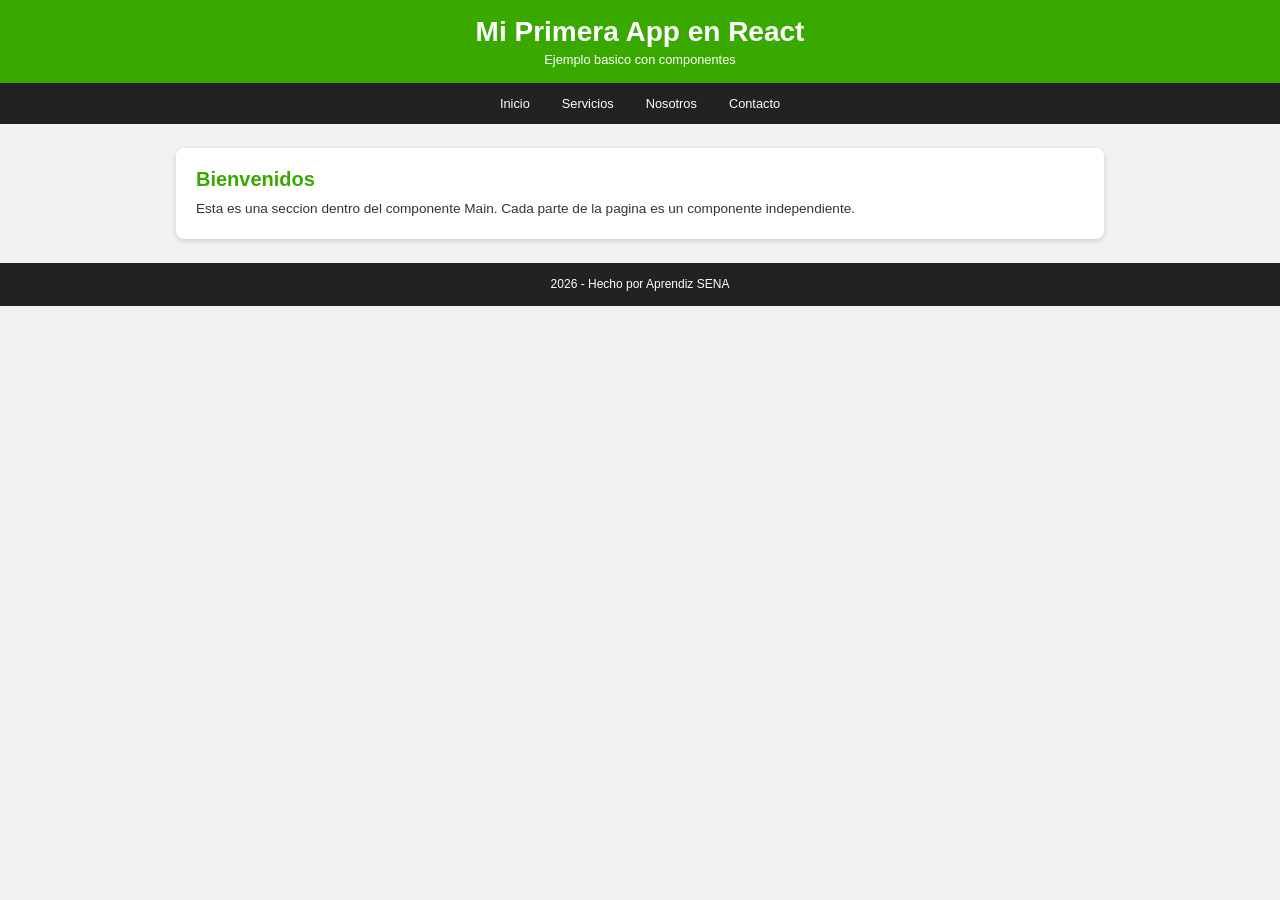
==== index.html @ 411f3d68 "Punto 1: diseño con clases CSS" ====
<!DOCTYPE html>
<html lang="es">
<head>
  <meta charset="UTF-8">
  <meta name="viewport" content="width=device-width, initial-scale=1">
  <title>Mi Primera App en React</title>
  <link rel="stylesheet" href="estilos.css">
</head>
<body>
  <header class="encabezado">
    <h1 class="encabezado__titulo">Mi Primera App en React</h1>
    <p class="encabezado__subtitulo">Ejemplo basico con componentes</p>
  </header>

  <nav class="menu">
    <a class="menu__enlace" href="#">Inicio</a>
    <a class="menu__enlace" href="#">Servicios</a>
    <a class="menu__enlace" href="#">Nosotros</a>
    <a class="menu__enlace" href="#">Contacto</a>
  </nav>

  <main class="principal">
    <section class="tarjeta">
      <h2 class="tarjeta__titulo">Bienvenidos</h2>
      <p class="tarjeta__texto">Esta es una seccion dentro del componente Main. Cada parte de la pagina es un componente independiente.</p>
    </section>
  </main>

  <footer class="pie">
    <p> 2026 - Hecho por Aprendiz SENA</p>
  </footer>
</body>
</html>
---- estilos.css ----
* { margin: 0; padding: 0; box-sizing: border-box; }

html { font-size: 16px; }

body { font-family: Arial, sans-serif; background: #f2f2f2; color: #333; }

/* Header verde */
.encabezado { background: #39a900; color: #fff; text-align: center; padding: 1rem; }
.encabezado__titulo { font-size: 1.75rem; }
.encabezado__subtitulo { font-size: 0.8rem; margin-top: 0.25rem; }

/* Menu oscuro */
.menu { background: #222; display: flex; justify-content: center; gap: 2rem; padding: 0.8em; }
.menu__enlace { color: #fff; text-decoration: none; font-size: 0.8rem; }
.menu__enlace:hover { color: #39a900; }

/* Contenido principal */
.principal { max-width: 960px; margin: 1.5rem auto; padding: 0 1rem; }

/* Tarjeta blanca */
.tarjeta { background: #fff; border-radius: 8px; box-shadow: 0 2px 6px rgba(0,0,0,.15); padding: 1.25rem; }
.tarjeta__titulo { color: #39a900; font-size: 1.25rem; margin-bottom: 0.5rem; }
.tarjeta__texto { font-size: 0.85rem; line-height: 1.5; }

/* Footer oscuro */
.pie { background: #222; color: #fff; text-align: center; font-size: 0.75rem; padding: 0.9rem; }
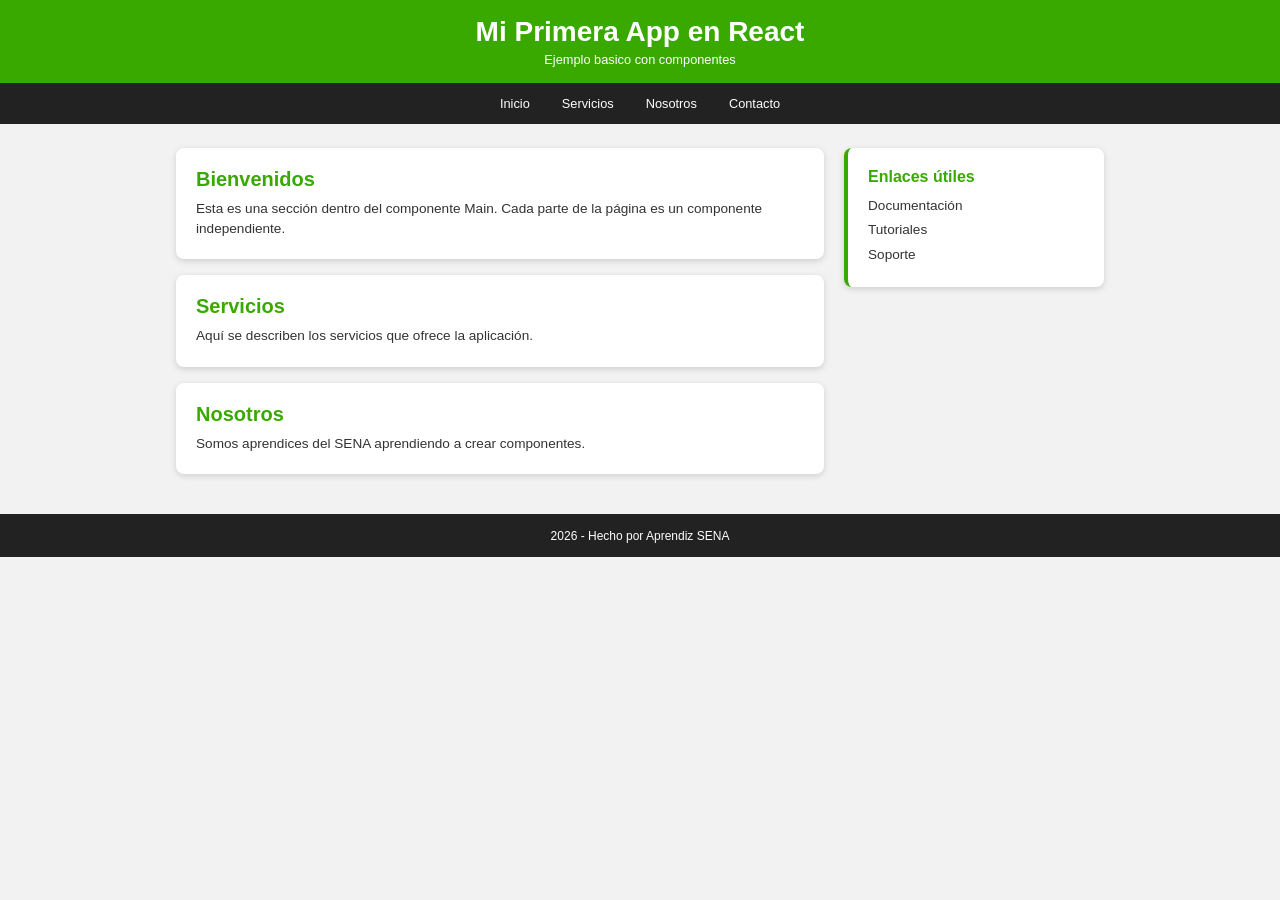
==== commit 984c9f7c: "Punto 2: dos secciones y un aside" ====
--- a/index.html
+++ b/index.html
@@ -20,10 +20,34 @@
   </nav>
 
   <main class="principal">
-    <section class="tarjeta">
-      <h2 class="tarjeta__titulo">Bienvenidos</h2>
-      <p class="tarjeta__texto">Esta es una seccion dentro del componente Main. Cada parte de la pagina es un componente independiente.</p>
-    </section>
+    <div class="principal__columna">
+      <!-- Punto 1 -->
+      <section class="tarjeta">
+        <h2 class="tarjeta__titulo">Bienvenidos</h2>
+        <p class="tarjeta__texto">Esta es una sección dentro del componente Main. Cada parte de la página es un componente independiente.</p>
+      </section>
+
+      <!-- Punto 2: dos secciones nuevas -->
+      <section class="tarjeta">
+        <h2 class="tarjeta__titulo">Servicios</h2>
+        <p class="tarjeta__texto">Aquí se describen los servicios que ofrece la aplicación.</p>
+      </section>
+
+      <section class="tarjeta">
+        <h2 class="tarjeta__titulo">Nosotros</h2>
+        <p class="tarjeta__texto">Somos aprendices del SENA aprendiendo a crear componentes.</p>
+      </section>
+    </div>
+
+    <!-- Punto 2: aside -->
+    <aside class="lateral">
+      <h2 class="lateral__titulo">Enlaces útiles</h2>
+      <ul class="lateral__lista">
+        <li>Documentación</li>
+        <li>Tutoriales</li>
+        <li>Soporte</li>
+      </ul>
+    </aside>
   </main>
 
   <footer class="pie">
--- a/estilos.css
+++ b/estilos.css
@@ -15,12 +15,19 @@
 .menu__enlace:hover { color: #39a900; }
 
 /* Contenido principal */
-.principal { max-width: 960px; margin: 1.5rem auto; padding: 0 1rem; }
+.principal { max-width: 960px; margin: 1.5rem auto; padding: 0 1rem; display: flex; gap: 1.25rem; }
+.principal__columna { flex: 3; }
 
 /* Tarjeta blanca */
-.tarjeta { background: #fff; border-radius: 8px; box-shadow: 0 2px 6px rgba(0,0,0,.15); padding: 1.25rem; }
+.tarjeta { background: #fff; border-radius: 8px; box-shadow: 0 2px 6px rgba(0,0,0,.15); padding: 1.25rem; margin-bottom: 1rem; }
 .tarjeta__titulo { color: #39a900; font-size: 1.25rem; margin-bottom: 0.5rem; }
 .tarjeta__texto { font-size: 0.85rem; line-height: 1.5; }
 
+/* Aside */
+.lateral { flex: 1; background: #fff; border-left: 4px solid #39a900; border-radius: 8px;
+           box-shadow: 0 2px 6px rgba(0,0,0,.15); padding: 1.25rem; align-self: flex-start; }
+.lateral__titulo { color: #39a900; font-size: 1rem; margin-bottom: 0.5rem; }
+.lateral__lista { list-style: none; font-size: 0.85rem; line-height: 1.8; }
+
 /* Footer oscuro */
 .pie { background: #222; color: #fff; text-align: center; font-size: 0.75rem; padding: 0.9rem; }
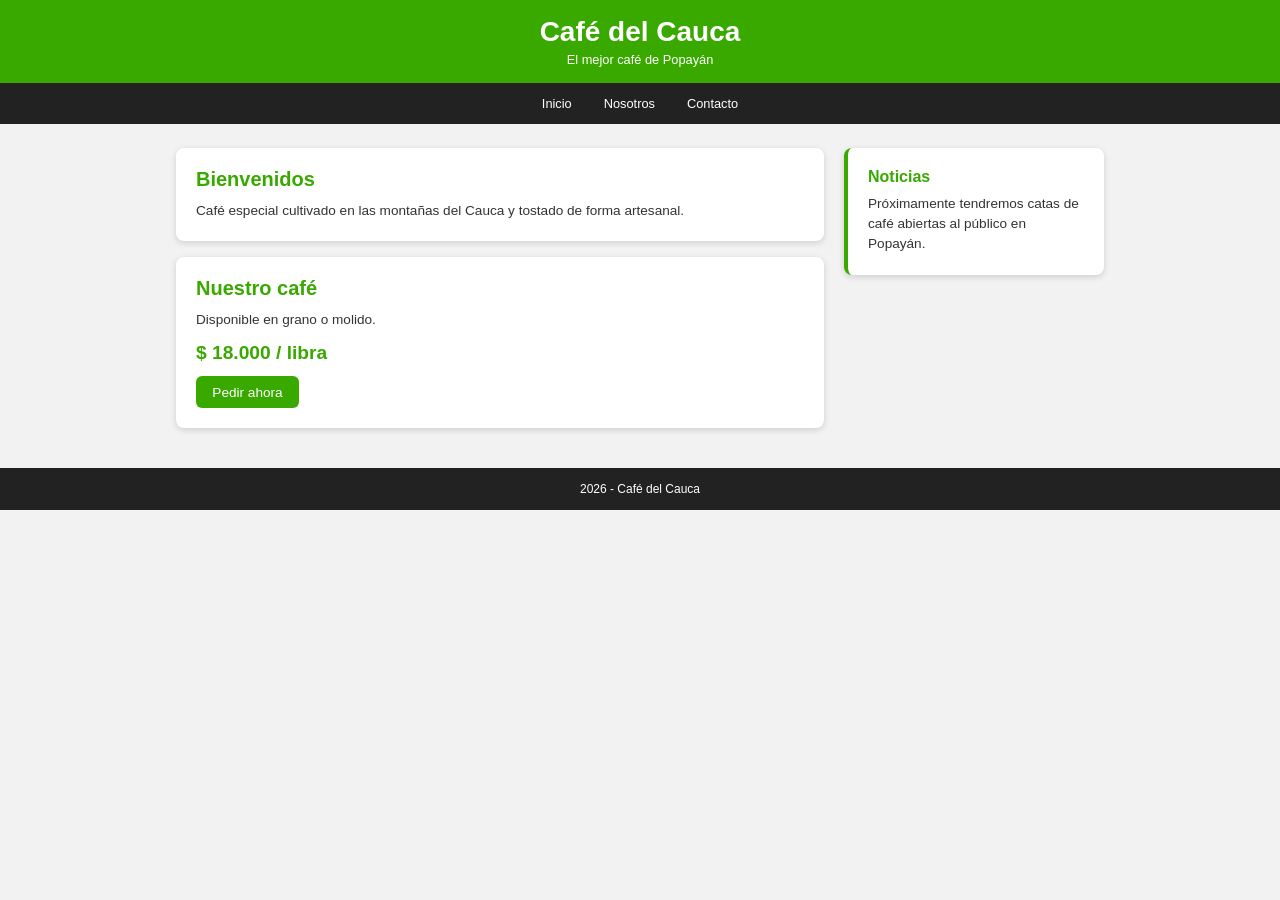
==== commit adbaa433: "Punto 3: sitio cafe con index, nosotros y contacto" ====
--- a/index.html
+++ b/index.html
@@ -3,55 +3,44 @@
 <head>
   <meta charset="UTF-8">
   <meta name="viewport" content="width=device-width, initial-scale=1">
-  <title>Mi Primera App en React</title>
+  <title>Inicio - Café del Cauca</title>
   <link rel="stylesheet" href="estilos.css">
 </head>
 <body>
   <header class="encabezado">
-    <h1 class="encabezado__titulo">Mi Primera App en React</h1>
-    <p class="encabezado__subtitulo">Ejemplo basico con componentes</p>
+    <h1 class="encabezado__titulo">Café del Cauca</h1>
+    <p class="encabezado__subtitulo">El mejor café de Popayán</p>
   </header>
 
   <nav class="menu">
-    <a class="menu__enlace" href="#">Inicio</a>
-    <a class="menu__enlace" href="#">Servicios</a>
-    <a class="menu__enlace" href="#">Nosotros</a>
-    <a class="menu__enlace" href="#">Contacto</a>
+    <a class="menu__enlace" href="index.html">Inicio</a>
+    <a class="menu__enlace" href="nosotros.html">Nosotros</a>
+    <a class="menu__enlace" href="contacto.html">Contacto</a>
   </nav>
 
   <main class="principal">
     <div class="principal__columna">
-      <!-- Punto 1 -->
       <section class="tarjeta">
         <h2 class="tarjeta__titulo">Bienvenidos</h2>
-        <p class="tarjeta__texto">Esta es una sección dentro del componente Main. Cada parte de la página es un componente independiente.</p>
-      </section>
-
-      <!-- Punto 2: dos secciones nuevas -->
-      <section class="tarjeta">
-        <h2 class="tarjeta__titulo">Servicios</h2>
-        <p class="tarjeta__texto">Aquí se describen los servicios que ofrece la aplicación.</p>
+        <p class="tarjeta__texto">Café especial cultivado en las montañas del Cauca y tostado de forma artesanal.</p>
       </section>
 
       <section class="tarjeta">
-        <h2 class="tarjeta__titulo">Nosotros</h2>
-        <p class="tarjeta__texto">Somos aprendices del SENA aprendiendo a crear componentes.</p>
+        <h2 class="tarjeta__titulo">Nuestro café</h2>
+        <p class="tarjeta__texto">Disponible en grano o molido.</p>
+        <p class="precio">$ 18.000 / libra</p>
+        <a class="boton" href="contacto.html">Pedir ahora</a>
       </section>
     </div>
 
-    <!-- Punto 2: aside -->
     <aside class="lateral">
-      <h2 class="lateral__titulo">Enlaces útiles</h2>
-      <ul class="lateral__lista">
-        <li>Documentación</li>
-        <li>Tutoriales</li>
-        <li>Soporte</li>
-      </ul>
+      <h2 class="lateral__titulo">Noticias</h2>
+      <p class="lateral__texto">Próximamente tendremos catas de café abiertas al público en Popayán.</p>
     </aside>
   </main>
 
   <footer class="pie">
-    <p> 2026 - Hecho por Aprendiz SENA</p>
+    <p> 2026 - Café del Cauca</p>
   </footer>
 </body>
 </html>
--- a/estilos.css
+++ b/estilos.css
@@ -1,33 +1,62 @@
 * { margin: 0; padding: 0; box-sizing: border-box; }
 
+/* rem */
 html { font-size: 16px; }
 
 body { font-family: Arial, sans-serif; background: #f2f2f2; color: #333; }
 
 /* Header verde */
-.encabezado { background: #39a900; color: #fff; text-align: center; padding: 1rem; }
-.encabezado__titulo { font-size: 1.75rem; }
+.encabezado { background: #39a900; color: #fff; text-align: center;
+              padding: 1rem; }                 
+.encabezado__titulo { font-size: 1.75rem; }     
 .encabezado__subtitulo { font-size: 0.8rem; margin-top: 0.25rem; }
 
 /* Menu oscuro */
-.menu { background: #222; display: flex; justify-content: center; gap: 2rem; padding: 0.8em; }
+.menu { background: #222; display: flex; justify-content: center;
+        gap: 2rem;                              
+        padding: 0.8em; }                       
 .menu__enlace { color: #fff; text-decoration: none; font-size: 0.8rem; }
 .menu__enlace:hover { color: #39a900; }
 
-/* Contenido principal */
-.principal { max-width: 960px; margin: 1.5rem auto; padding: 0 1rem; display: flex; gap: 1.25rem; }
+/* Main */
+.principal { max-width: 960px;                  
+             margin: 1.5rem auto; padding: 0 1rem;
+             display: flex; gap: 1.25rem; }
 .principal__columna { flex: 3; }
 
-/* Tarjeta blanca */
-.tarjeta { background: #fff; border-radius: 8px; box-shadow: 0 2px 6px rgba(0,0,0,.15); padding: 1.25rem; margin-bottom: 1rem; }
-.tarjeta__titulo { color: #39a900; font-size: 1.25rem; margin-bottom: 0.5rem; }
+/* Tarjetas blancas */
+.tarjeta { background: #fff;
+           border-radius: 8px;                  
+           box-shadow: 0 2px 6px rgba(0,0,0,.15);  
+           padding: 1.25rem; margin-bottom: 1rem; }  
+.tarjeta__titulo { color: #39a900; font-size: 1.25rem;  
+                   margin-bottom: 0.5em; }      
 .tarjeta__texto { font-size: 0.85rem; line-height: 1.5; }
+
+/* Precio y boton */
+.precio { font-size: 1.2em; font-weight: bold; color: #39a900;  
+          margin: 0.75rem 0; }
+.boton { display: inline-block; background: #39a900; color: #fff; text-decoration: none;
+         border: none; cursor: pointer; font-size: 0.85rem; font-family: inherit;
+         padding: 0.6em 1.2em;                  
+         border-radius: 6px; }                  
+.boton:hover { background: #2d8300; }
+
+/* Formulario */
+.campo { display: block; width: 100%; margin: 0.5rem 0 1rem; padding: 0.6em;
+         border: 1px solid #ccc; border-radius: 4px; font-size: 0.85rem; }
 
 /* Aside */
 .lateral { flex: 1; background: #fff; border-left: 4px solid #39a900; border-radius: 8px;
            box-shadow: 0 2px 6px rgba(0,0,0,.15); padding: 1.25rem; align-self: flex-start; }
 .lateral__titulo { color: #39a900; font-size: 1rem; margin-bottom: 0.5rem; }
-.lateral__lista { list-style: none; font-size: 0.85rem; line-height: 1.8; }
+.lateral__texto { font-size: 0.85rem; line-height: 1.5; }
 
 /* Footer oscuro */
-.pie { background: #222; color: #fff; text-align: center; font-size: 0.75rem; padding: 0.9rem; }+.pie { background: #222; color: #fff; text-align: center; font-size: 0.75rem; padding: 0.9rem; }
+
+/* Media query */
+@media (max-width: 600px) {                    
+  .principal { flex-direction: column; }
+  .menu { flex-direction: column; text-align: center; }
+}
